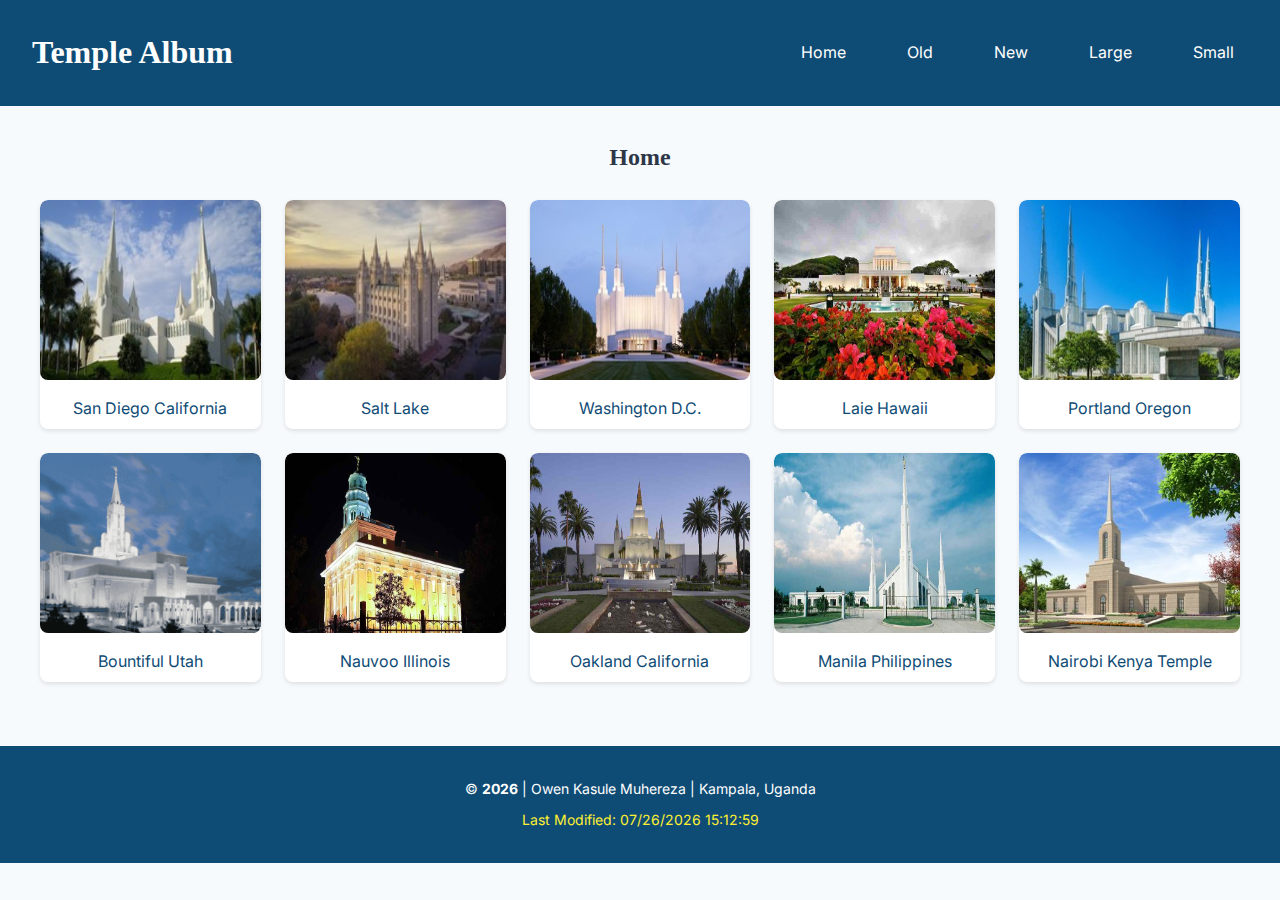
==== filtered-temples.html @ d207edc5 "Add filtered-temples.html, filtered-temples.js, and filtered-temples.css for new temple album featur" ====
<!DOCTYPE html>
<html lang="en">
<head>
    <meta charset="UTF-8">
    <meta name="viewport" content="width=device-width, initial-scale=1.0">
    <meta name="description" content="Temple Album - A collection of LDS temples from around the world">
    <meta name="author" content="Owen Kasule Muhereza">
    <title>Temple Album</title>
    <link href="https://fonts.googleapis.com/css2?family=Inter:wght@400;600&display=swap" rel="stylesheet">
    <link rel="stylesheet" href="styles/temples.css">
    <link rel="stylesheet" href="styles/temples-large.css" media="screen and (min-width: 768px)">
    <script src="scripts/temples.js" defer></script>
</head>
<body>
    <header>
        <h1>Temple Album</h1>
        <button id="menu-toggle" aria-label="Toggle Menu">&#9776;</button>
        <nav id="main-nav">
            <a href="#">Home</a>
            <a href="#">Old</a>
            <a href="#">New</a>
            <a href="#">Large</a>
            <a href="#">Small</a>
        </nav>
    </header>

    <main>
        <h2>Home</h2>
        <section class="gallery">
            <figure>
                <img src="images/San-Diego-California-Temple.jpg" alt="San Diego California Temple">
                <figcaption>San Diego California</figcaption>
            </figure>
            <figure>
                <img src="images/Salt-Lake-Temple.jpg" alt="Salt Lake Temple">
                <figcaption>Salt Lake</figcaption>
            </figure>
            <figure>
                <img src="images/Washington-D.C.-Temple.jpeg" alt="Washington D.C. Temple">
                <figcaption>Washington D.C.</figcaption>
            </figure>
            <figure>
                <img src="images/Laie-Hawaii-Temple.jpg" alt="Laie Hawaii Temple">
                <figcaption>Laie Hawaii</figcaption>
            </figure>
            <figure>
                <img src="images/Portland-Oregon-Temple.jpg" alt="Portland Oregon Temple">
                <figcaption>Portland Oregon</figcaption>
            </figure>
            <figure>
                <img src="images/Bountiful-Utah-Temple.png" alt="Bountiful Utah Temple">
                <figcaption>Bountiful Utah</figcaption>
            </figure>
            <figure>
                <img src="images/Nauvoo-llinois-Temple.jpg" alt="Nauvoo Illinois Temple">
                <figcaption>Nauvoo Illinois</figcaption>
            </figure>
            <figure>
                <img src="images/Oakland-California-Temple.jpg" alt="Oakland California Temple">
                <figcaption>Oakland California</figcaption>
            </figure>
            <figure>
                <img src="images/Manila-Philippines-Temple.jpg" alt="Manila Philippines Temple">
                <figcaption>Manila Philippines</figcaption>
            </figure>
            <figure>
                <img src="images/Nairobi-Kenya-Temple.jpeg" alt="Nairobi Kenya Temple">
                <figcaption>Nairobi Kenya Temple</figcaption>
            </figure>
        </section>
    </main>

    <footer>
        <p>© <span id="currentyear"></span> | Owen Kasule Muhereza | Kampala, Uganda</p>
        <p id="lastModified" class="header-highlight"></p>
    </footer>
</body>
</html>
---- styles/temples.css ----
/* Base styles and CSS reset */
:root {
    --primary-color: #0f4c75;
    --secondary-color: #1e40af;
    --text-color: #2d3748;
    --background-color: #f7fafc;
    --header-font: 'Playfair Display', serif;
    --body-font: 'Inter', sans-serif;
}

* {
    margin: 0;
    padding: 0;
    box-sizing: border-box;
}

body {
    font-family: var(--body-font);
    color: var(--text-color);
    background-color: var(--background-color);
    line-height: 1.6;
}

/* Header */
header {
    background-color: var(--primary-color);
    color: white;
    padding: 1rem;
    text-align: center;
    position: relative;
}

header h1 {
    font-family: var(--header-font);
    font-size: 1.5rem;
    margin: 0;
}

/* Hamburger Menu Button */
#menu-toggle {
    display: inline-block;
    font-size: 1.5rem;
    background: none;
    border: none;
    color: white;
    position: absolute;
    top: 1rem;
    right: 1rem;
}

/* Navigation - Mobile First */
#main-nav {
    display: none;
    flex-direction: column;
    gap: 1rem;
    text-align: center;
    padding: 1rem 0;
    background-color: #040924;
}

#main-nav.visible {
    display: flex;
}

nav a {
    color: white;
    text-decoration: none;
    padding: 0.5rem 1rem;
    border-radius: 0.25rem;
    transition: background-color 0.3s ease;
}

nav a:hover {
    background-color: var(--secondary-color);
}

/* Main content */
main {
    padding: 1rem;
    text-align: center;
}

h2 {
    font-family: var(--header-font);
    font-size: 1.75rem;
    color: var(--primary-color);
    margin-bottom: 1rem;
}

/* Gallery */
.gallery {
    display: grid;
    grid-template-columns: 1fr;
    gap: 1rem;
}

figure {
    background-color: white;
    border-radius: 0.5rem;
    overflow: hidden;
    box-shadow: 0 2px 4px rgba(0, 0, 0, 0.1);
    text-align: center;
}

figure img {
    width: 100%;
    height: 180px;
    border-radius: 0.5rem;
}

figcaption {
    padding: 0.5rem;
    color: var(--primary-color);
}

/* Footer styles */
footer {
    background-color: var(--primary-color);
    color: white;
    text-align: center;
    padding: 2rem 1rem;
    margin-top: 2rem;
}

footer p {
    margin: 0.5rem 0;
}

footer span {
    font-weight: bold;
}

.header-highlight {
    color: rgb(253, 240, 49);
}

/* Responsive Design */
@media screen and (min-width: 768px) {
    header {
        display: flex;
        align-items: center;
        justify-content: space-between;
        padding: 1rem 2rem;
    }

    header h1 {
        font-size: 2rem;
    }

    #menu-toggle {
        display: none;
    }

    #main-nav {
        display: flex;
        flex-direction: row;
        gap: 2rem;
        background-color: transparent;
    }

    .gallery {
        grid-template-columns: repeat(2, 1fr);
    }
}

@media screen and (min-width: 1024px) {
    .gallery {
        grid-template-columns: repeat(3, 1fr);
    }
}
---- styles/temples-large.css ----
/* temples-large.css */

/* Header adjustments for large screens */
header {
    display: flex;
    align-items: center;
    justify-content: space-between;
    padding: 1rem 2rem;
}

header h1 {
    font-size: 2rem;
}

#menu-toggle {
    display: none; /* Hide the hamburger menu button on larger screens */
}

/* Navigation - Horizontal layout for larger screens */
#main-nav {
    display: flex; /* Show navigation items in a row */
    flex-direction: row;
    gap: 2rem;
    background-color: transparent;
}

nav a {
    color: white;
    text-decoration: none;
    font-size: 1rem;
    padding: 0.5rem 0.9rem;
    transition: color 0.3s ease;
}

nav a:hover {
    color: #ddd;
}

/* Main content adjustments */
main {
    max-width: 1400px; /* Center and limit width on larger screens */
    margin: 0 auto;
    padding: 2rem 0;
}

h2 {
    font-size: 1.5rem;
    margin-bottom: 1.5rem;
    color: var(--text-color);
}

/* Gallery adjustments for multi-column layout */
.gallery {
    display: grid;
    grid-template-columns: repeat(auto-fit, minmax(200px, 1fr)); /* Multi-column layout */
    gap: 1.5rem;
    max-width: 1200px;
    margin: 0 auto;
}

/* Footer */
footer {
    padding: 1.5rem;
    font-size: 0.875rem;
}
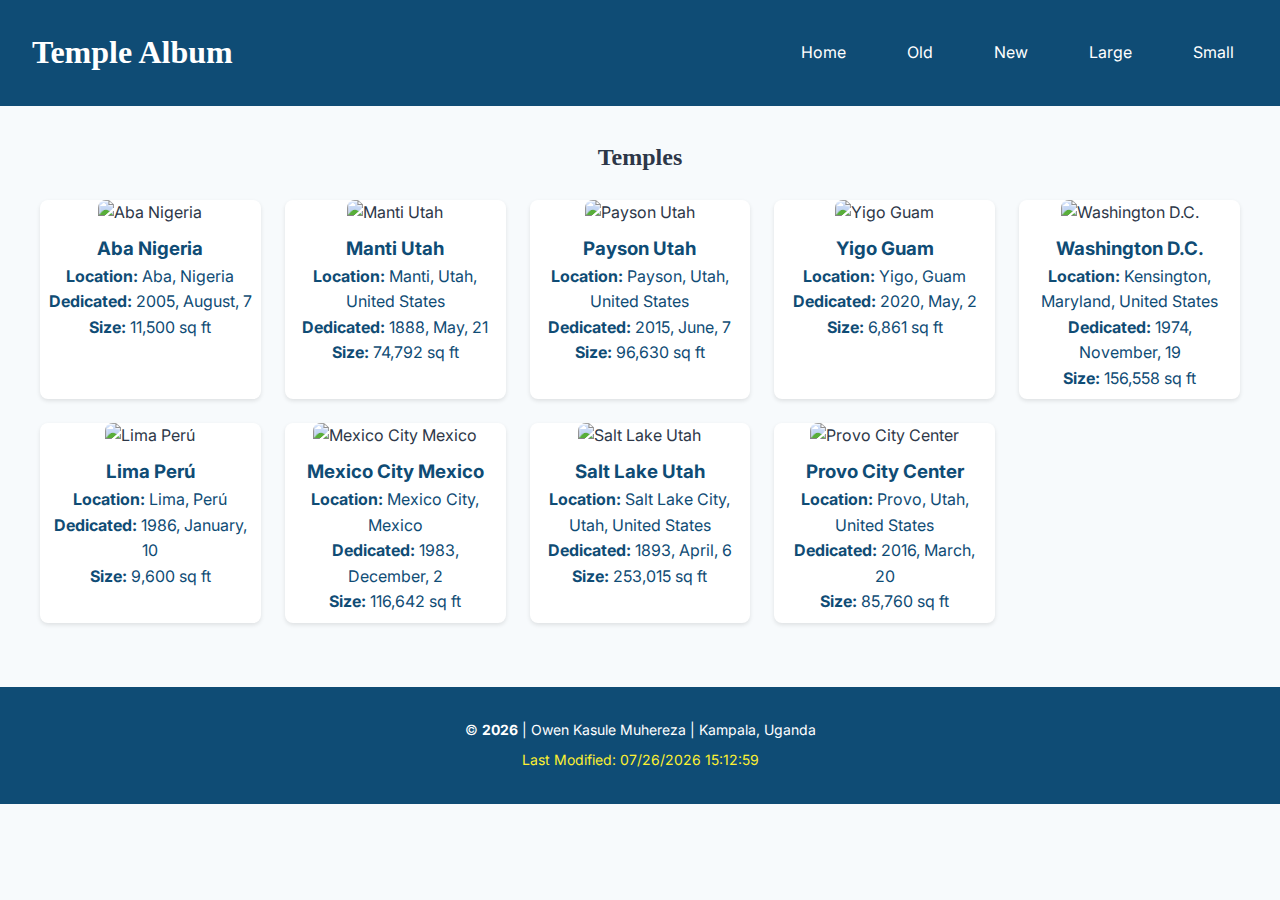
==== commit 9d606e99: "Refactor filtered temples layout; update navigation links and prepare for dynamic temple card genera" ====
--- a/filtered-temples.html
+++ b/filtered-temples.html
@@ -7,66 +7,27 @@
     <meta name="author" content="Owen Kasule Muhereza">
     <title>Temple Album</title>
     <link href="https://fonts.googleapis.com/css2?family=Inter:wght@400;600&display=swap" rel="stylesheet">
-    <link rel="stylesheet" href="styles/temples.css">
-    <link rel="stylesheet" href="styles/temples-large.css" media="screen and (min-width: 768px)">
-    <script src="scripts/temples.js" defer></script>
+    <link rel="stylesheet" href="styles/filtered-temples.css">
+    <link rel="stylesheet" href="styles/filtered-temples-large.css" media="screen and (min-width: 768px)">
+    <script src="scripts/filtered-temples.js" defer></script>
 </head>
 <body>
     <header>
         <h1>Temple Album</h1>
         <button id="menu-toggle" aria-label="Toggle Menu">&#9776;</button>
         <nav id="main-nav">
-            <a href="#">Home</a>
-            <a href="#">Old</a>
-            <a href="#">New</a>
-            <a href="#">Large</a>
-            <a href="#">Small</a>
+            <a href="#" id="home">Home</a>
+            <a href="#" id="old">Old</a>
+            <a href="#" id="new">New</a>
+            <a href="#" id="large">Large</a>
+            <a href="#" id="small">Small</a>
         </nav>
     </header>
 
     <main>
-        <h2>Home</h2>
-        <section class="gallery">
-            <figure>
-                <img src="images/San-Diego-California-Temple.jpg" alt="San Diego California Temple">
-                <figcaption>San Diego California</figcaption>
-            </figure>
-            <figure>
-                <img src="images/Salt-Lake-Temple.jpg" alt="Salt Lake Temple">
-                <figcaption>Salt Lake</figcaption>
-            </figure>
-            <figure>
-                <img src="images/Washington-D.C.-Temple.jpeg" alt="Washington D.C. Temple">
-                <figcaption>Washington D.C.</figcaption>
-            </figure>
-            <figure>
-                <img src="images/Laie-Hawaii-Temple.jpg" alt="Laie Hawaii Temple">
-                <figcaption>Laie Hawaii</figcaption>
-            </figure>
-            <figure>
-                <img src="images/Portland-Oregon-Temple.jpg" alt="Portland Oregon Temple">
-                <figcaption>Portland Oregon</figcaption>
-            </figure>
-            <figure>
-                <img src="images/Bountiful-Utah-Temple.png" alt="Bountiful Utah Temple">
-                <figcaption>Bountiful Utah</figcaption>
-            </figure>
-            <figure>
-                <img src="images/Nauvoo-llinois-Temple.jpg" alt="Nauvoo Illinois Temple">
-                <figcaption>Nauvoo Illinois</figcaption>
-            </figure>
-            <figure>
-                <img src="images/Oakland-California-Temple.jpg" alt="Oakland California Temple">
-                <figcaption>Oakland California</figcaption>
-            </figure>
-            <figure>
-                <img src="images/Manila-Philippines-Temple.jpg" alt="Manila Philippines Temple">
-                <figcaption>Manila Philippines</figcaption>
-            </figure>
-            <figure>
-                <img src="images/Nairobi-Kenya-Temple.jpeg" alt="Nairobi Kenya Temple">
-                <figcaption>Nairobi Kenya Temple</figcaption>
-            </figure>
+        <h2>Temples</h2>
+        <section class="gallery" id="temple-gallery">
+            <!-- Dynamically generated temple cards will appear here -->
         </section>
     </main>
 
--- a/styles/filtered-temples.css
+++ b/styles/filtered-temples.css
@@ -0,0 +1,170 @@
+/* Base styles and CSS reset */
+:root {
+    --primary-color: #0f4c75;
+    --secondary-color: #1e40af;
+    --text-color: #2d3748;
+    --background-color: #f7fafc;
+    --header-font: 'Playfair Display', serif;
+    --body-font: 'Inter', sans-serif;
+}
+
+* {
+    margin: 0;
+    padding: 0;
+    box-sizing: border-box;
+}
+
+body {
+    font-family: var(--body-font);
+    color: var(--text-color);
+    background-color: var(--background-color);
+    line-height: 1.6;
+}
+
+/* Header */
+header {
+    background-color: var(--primary-color);
+    color: white;
+    padding: 1rem;
+    text-align: center;
+    position: relative;
+}
+
+header h1 {
+    font-family: var(--header-font);
+    font-size: 1.5rem;
+    margin: 0;
+}
+
+/* Hamburger Menu Button */
+#menu-toggle {
+    display: inline-block;
+    font-size: 1.5rem;
+    background: none;
+    border: none;
+    color: white;
+    position: absolute;
+    top: 1rem;
+    right: 1rem;
+}
+
+/* Navigation - Mobile First */
+#main-nav {
+    display: none;
+    flex-direction: column;
+    gap: 1rem;
+    text-align: center;
+    padding: 1rem 0;
+    background-color: #040924;
+}
+
+#main-nav.visible {
+    display: flex;
+}
+
+nav a {
+    color: white;
+    text-decoration: none;
+    padding: 0.5rem 1rem;
+    border-radius: 0.25rem;
+    transition: background-color 0.3s ease;
+}
+
+nav a:hover {
+    background-color: var(--secondary-color);
+}
+
+/* Main content */
+main {
+    padding: 1rem;
+    text-align: center;
+}
+
+h2 {
+    font-family: var(--header-font);
+    font-size: 1.75rem;
+    color: var(--primary-color);
+    margin-bottom: 1rem;
+}
+
+/* Gallery */
+.gallery {
+    display: grid;
+    grid-template-columns: 1fr;
+    gap: 1rem;
+}
+
+figure {
+    background-color: white;
+    border-radius: 0.5rem;
+    overflow: hidden;
+    box-shadow: 0 2px 4px rgba(0, 0, 0, 0.1);
+    text-align: center;
+}
+
+figure img {
+    width: 100%;
+    height: 180px;
+    border-radius: 0.5rem;
+}
+
+figcaption {
+    padding: 0.5rem;
+    color: var(--primary-color);
+}
+
+/* Footer styles */
+footer {
+    background-color: var(--primary-color);
+    color: white;
+    text-align: center;
+    padding: 2rem 1rem;
+    margin-top: 2rem;
+}
+
+footer p {
+    margin: 0.5rem 0;
+}
+
+footer span {
+    font-weight: bold;
+}
+
+.header-highlight {
+    color: rgb(253, 240, 49);
+}
+
+/* Responsive Design */
+@media screen and (min-width: 768px) {
+    header {
+        display: flex;
+        align-items: center;
+        justify-content: space-between;
+        padding: 1rem 2rem;
+    }
+
+    header h1 {
+        font-size: 2rem;
+    }
+
+    #menu-toggle {
+        display: none;
+    }
+
+    #main-nav {
+        display: flex;
+        flex-direction: row;
+        gap: 2rem;
+        background-color: transparent;
+    }
+
+    .gallery {
+        grid-template-columns: repeat(2, 1fr);
+    }
+}
+
+@media screen and (min-width: 1024px) {
+    .gallery {
+        grid-template-columns: repeat(3, 1fr);
+    }
+}--- a/styles/filtered-temples-large.css
+++ b/styles/filtered-temples-large.css
@@ -0,0 +1,65 @@
+/* temples-large.css */
+
+/* Header adjustments for large screens */
+header {
+    display: flex;
+    align-items: center;
+    justify-content: space-between;
+    padding: 1rem 2rem;
+}
+
+header h1 {
+    font-size: 2rem;
+}
+
+#menu-toggle {
+    display: none; /* Hide the hamburger menu button on larger screens */
+}
+
+/* Navigation - Horizontal layout for larger screens */
+#main-nav {
+    display: flex; /* Show navigation items in a row */
+    flex-direction: row;
+    gap: 2rem;
+    background-color: transparent;
+}
+
+nav a {
+    color: white;
+    text-decoration: none;
+    font-size: 1rem;
+    padding: 0.5rem 0.9rem;
+    transition: color 0.3s ease;
+}
+
+nav a:hover {
+    color: #ddd;
+}
+
+/* Main content adjustments */
+main {
+    max-width: 1400px; /* Center and limit width on larger screens */
+    margin: 0 auto;
+    padding: 2rem 0;
+}
+
+h2 {
+    font-size: 1.5rem;
+    margin-bottom: 1.5rem;
+    color: var(--text-color);
+}
+
+/* Gallery adjustments for multi-column layout */
+.gallery {
+    display: grid;
+    grid-template-columns: repeat(auto-fit, minmax(200px, 1fr)); /* Multi-column layout */
+    gap: 1.5rem;
+    max-width: 1200px;
+    margin: 0 auto;
+}
+
+/* Footer */
+footer {
+    padding: 1.5rem;
+    font-size: 0.875rem;
+}
